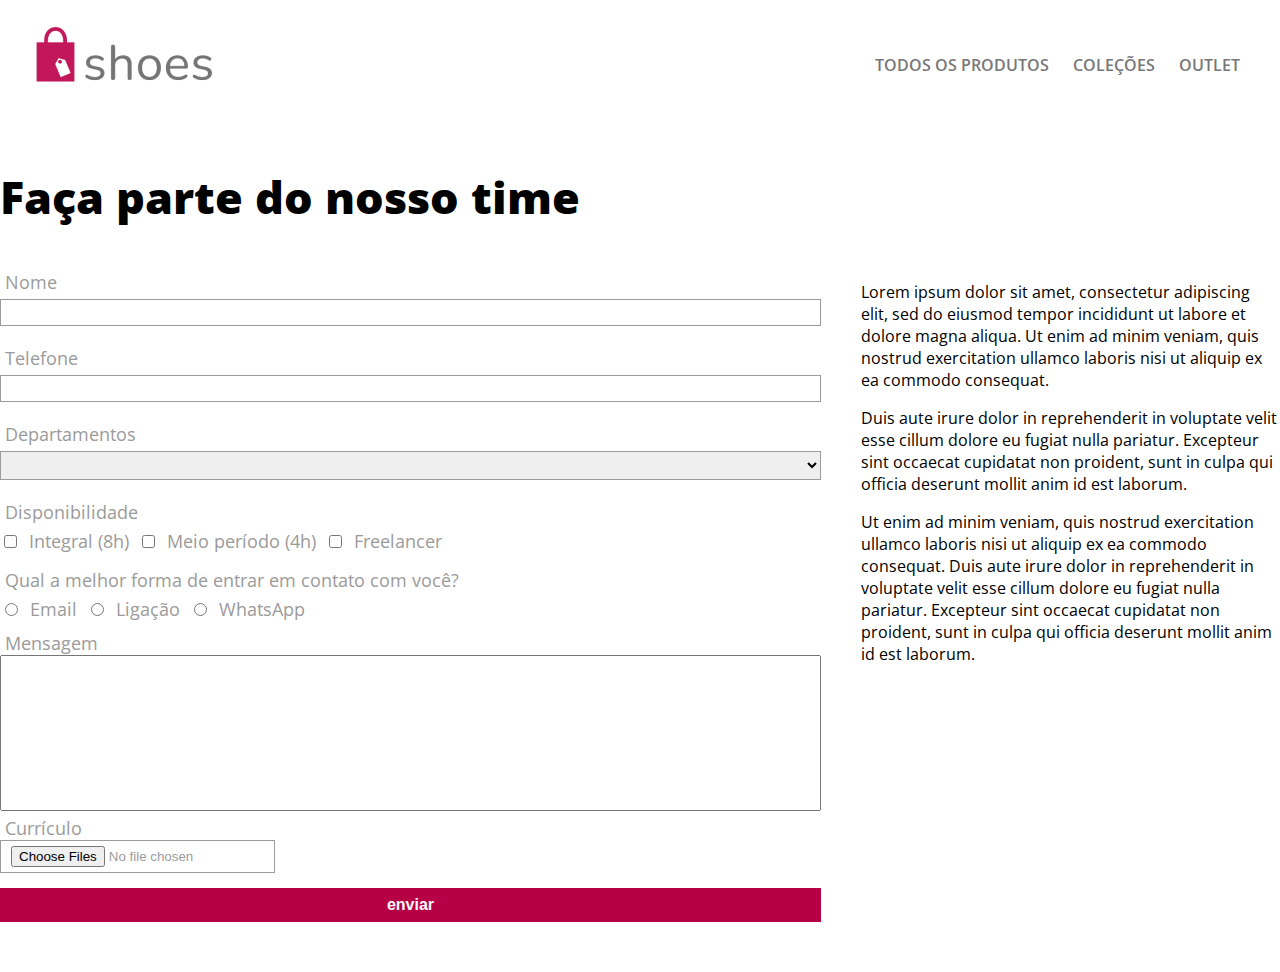
==== time.html @ a19d1a18 "first commit" ====
<!DOCTYPE html>
<html lang="en">
  <head>
    <meta charset="UTF-8" />
    <meta http-equiv="X-UA-Compatible" content="IE=edge" />
    <meta name="viewport" content="width=device-width, initial-scale=1.0" />
    <link rel="stylesheet" href="css/style.css" />
    <link rel="preconnect" href="https://fonts.gstatic.com" />
    <link
      href="https://fonts.googleapis.com/css2?family=Open+Sans:wght@400;600;800&display=swap"
      rel="stylesheet"
    />
    <title>Faça parte do nosso time</title>
  </head>
  <body>
    <header class="container">
      <a href="index.html"><img src="./img/logo-color.png" alt="Logo" /></a>
      <nav>
        <a href="#" class="nav-link">Todos os produtos</a>
        <a href="#" class="nav-link">Coleções</a>
        <a href="#" class="nav-link">Outlet</a>
      </nav>
    </header>
    <main class="container">
      <section>
        <h2 class="contact-heading">Faça parte do nosso time</h2>
        <div class="contato">
          <form action="">
            <label for="nome">Nome</label>
            <input type="text" name="nome" id="nome" />
            <label for="fone">Telefone</label>
            <input type="tel" id="fone" name="fone" pattern="[0-9]{2}-[0-9]{5}-[0-9]{4}">

            <label for="departamentos">Departamentos</label>
            <select name="departamentos" id="departamentos">
              <option selected disabled></option>
              <option value="tecnologia">Tecnologia</option>
              <option value="design">Design</option>
              <option value="rh">Recursos Humanos</option>
            </select>

            <label>Disponibilidade</label>
            <div class="options">
              <input type="checkbox" name="disponibilidade" id="opcao-integral">
              <label for="opcao-integral">Integral (8h)</label>
              <input type="checkbox" name="disponibilidade" id="opcao-meio">
              <label for="opcao-meio">Meio período (4h)</label>
              <input type="checkbox" name="disponibilidade" id="opcao-freelancer">
              <label for="opcao-freelancer">Freelancer</label>
            </div>

            <label>Qual a melhor forma de entrar em contato com você?</label>
            <div class="options">
              <input type="radio" id="email" name="contato" value="email">
              <label for="email">Email</label>
              <input type="radio" id="ligacao" name="contato" value="ligacao">
              <label for="no">Ligação</label>
              <input type="radio" id="whats" name="movies" value="whats">
              <label for="no">WhatsApp</label>
            </div>

            <div>
            <label for="mensagem">Mensagem</label><br>
            <textarea name="mensagem" id="mensagem" cols="100" rows="10"></textarea>
            </div>

            <div>
            <label>Currículo</label><br>
            <input type="file" name="curriculo" id="curriculo" accept=".pdf" multiple>
            </div>

            <button type="submit">enviar</button>

          </form>
          <article>
            <p>
              Lorem ipsum dolor sit amet, consectetur adipiscing elit, sed do
              eiusmod tempor incididunt ut labore et dolore magna aliqua. Ut
              enim ad minim veniam, quis nostrud exercitation ullamco laboris
              nisi ut aliquip ex ea commodo consequat.
            </p>
            <p>
              Duis aute irure dolor in reprehenderit in voluptate velit esse
              cillum dolore eu fugiat nulla pariatur. Excepteur sint occaecat
              cupidatat non proident, sunt in culpa qui officia deserunt mollit
              anim id est laborum.
            </p>
            <p>
              Ut enim ad minim veniam, quis nostrud exercitation ullamco laboris
              nisi ut aliquip ex ea commodo consequat. Duis aute irure dolor in
              reprehenderit in voluptate velit esse cillum dolore eu fugiat
              nulla pariatur. Excepteur sint occaecat cupidatat non proident,
              sunt in culpa qui officia deserunt mollit anim id est laborum.
            </p>
          </article>
        </div>
      </section>
    </main>
    <footer></footer>
  </body>
</html>
---- css/style.css ----
* {
  box-sizing: border-box;
}

body {
  font-family: "Open Sans", sans-serif;
  margin: 0;
}

.container {
  width: 100%;
  max-width: 1280px;
  margin: 0 auto;
}

header {
  display: flex;
  align-items: center;
  justify-content: space-between;
  padding: 10px 20px;
}

.nav-link {
  color: #777;
  font-weight: 600;
  text-decoration: none;
  text-transform: uppercase;
  padding-right: 20px;
}

.banner {
  background-image: url(../img/banner.png);
  height: 235px;
}

h2 {
  font-weight: 800;
  font-size: 45px;
}

.encontre-seu-estilo {
  text-align: center;
}

.featured {
  display: flex;
  align-items: center;
  justify-content: space-evenly;
  margin-bottom: 80px;
  text-align: center;
}

.off-30 {
  background-color: #c2185b;
  height: 100%;
  max-height: 662px;
  padding-bottom: 40px;
  text-align: center;
}

.promo-shoe {
  margin: 20px 0 0 7px;
}

.price {
    margin: 0 0 25px 7px;
}

.off-30 {
    margin-top: 25px;
}

.off-30 h2 {
  padding-top: 40px;
  color: #fafafa;
}

.promo {
  display: flex;
  justify-content: space-evenly;
  padding-bottom: 50px;
}

.promo-item {
  background-color: #fafafa;
  text-align: left;
}

.promo-item p {
  background-color: #fafafa;
  text-align: left;
}

.promo-shoe {
  text-transform: uppercase;
  font-weight: 600;
}

.detalhes-sandalia {
  display: flex;
  padding: 50px 0;
  margin-top: 30px;
  max-height: 1080px;
  justify-content: center;
}

.coluna {
  display: flex;
  flex-direction: column;
  align-items: flex-start;
  text-align: left;
  width: 600px;
  justify-content: flex-end;
}

.coluna h2 {
  text-transform: uppercase;
  font-weight: 600;
  margin-bottom: 10px;
  width: 100%;
}

.coluna img {
  width: 100%;
  max-width: 513px;
}

.coluna-2 {
  align-self: flex-end;
}

.button {
  display: flex;
  background-color: #c2185b;
  width: 403px;
  height: 99px;
  font-size: 39px;
  color: #fff;
  align-items: center;
  justify-content: center;
  margin-bottom: 40px;
  cursor: pointer;
}

.contact-header {
  font-size: 40px;
  font-weight: 600;
  color: #575757;
}

.contato {
  display: flex;
}

form, article {
  flex: 1;
}

form {
  display: flex;
  flex-direction: column;
  margin-right: 40px;
  color: #9b9b9b
}

input,
select {
  margin-bottom: 15px;
  padding: 5px 10px;
  border: solid 1px #9b9b9b;
}

label {
  font-size: 18px;
  margin: 5px;
}

textarea {
  resize: none;
}

button {
  padding: 8px;
  background-color: #b60046;
  color: #fafafa;
  font-size: 16px;
  font-weight: 600;
  border: none;
  cursor: pointer;
}

footer {
  margin-bottom: 50px;
}
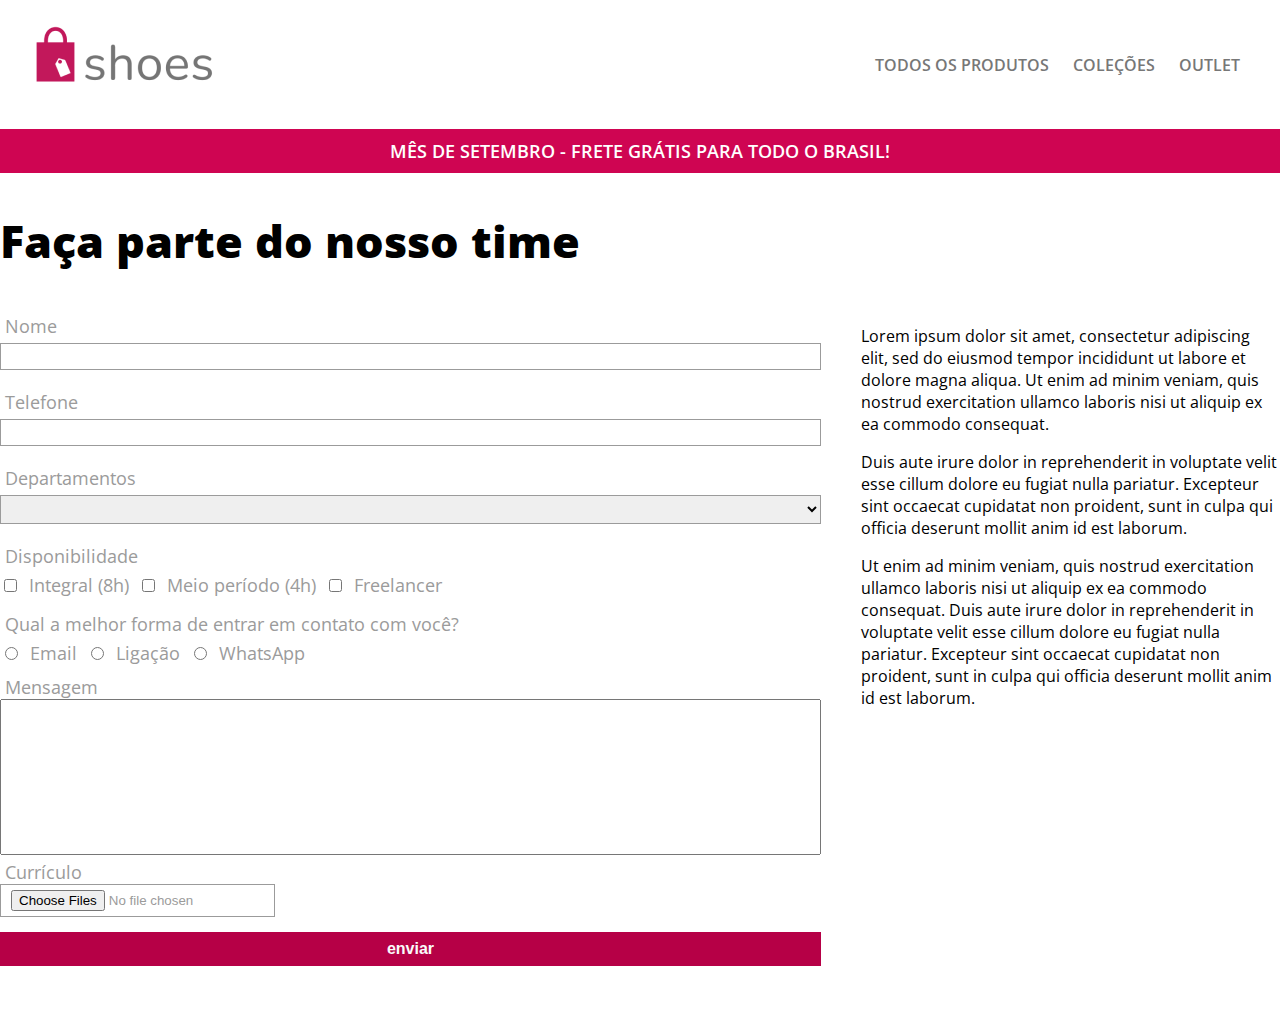
==== commit 016d208e: "adicionado o banner" ====
--- a/time.html
+++ b/time.html
@@ -22,6 +22,9 @@
       </nav>
     </header>
     <main class="container">
+      <div class="frete-gratis">
+        <span>mês de setembro - frete grátis para todo o brasil!</span>
+      </div>
       <section>
         <h2 class="contact-heading">Faça parte do nosso time</h2>
         <div class="contato">
--- a/css/style.css
+++ b/css/style.css
@@ -189,6 +189,16 @@
   cursor: pointer;
 }
 
+.frete-gratis {
+  background-color: #cf0552;
+  color: #FFF;
+  text-transform: uppercase;
+  font-size: 18px;
+  padding: 10px;
+  text-align: center;
+  font-weight: 600;
+}
+
 footer {
   margin-bottom: 50px;
 }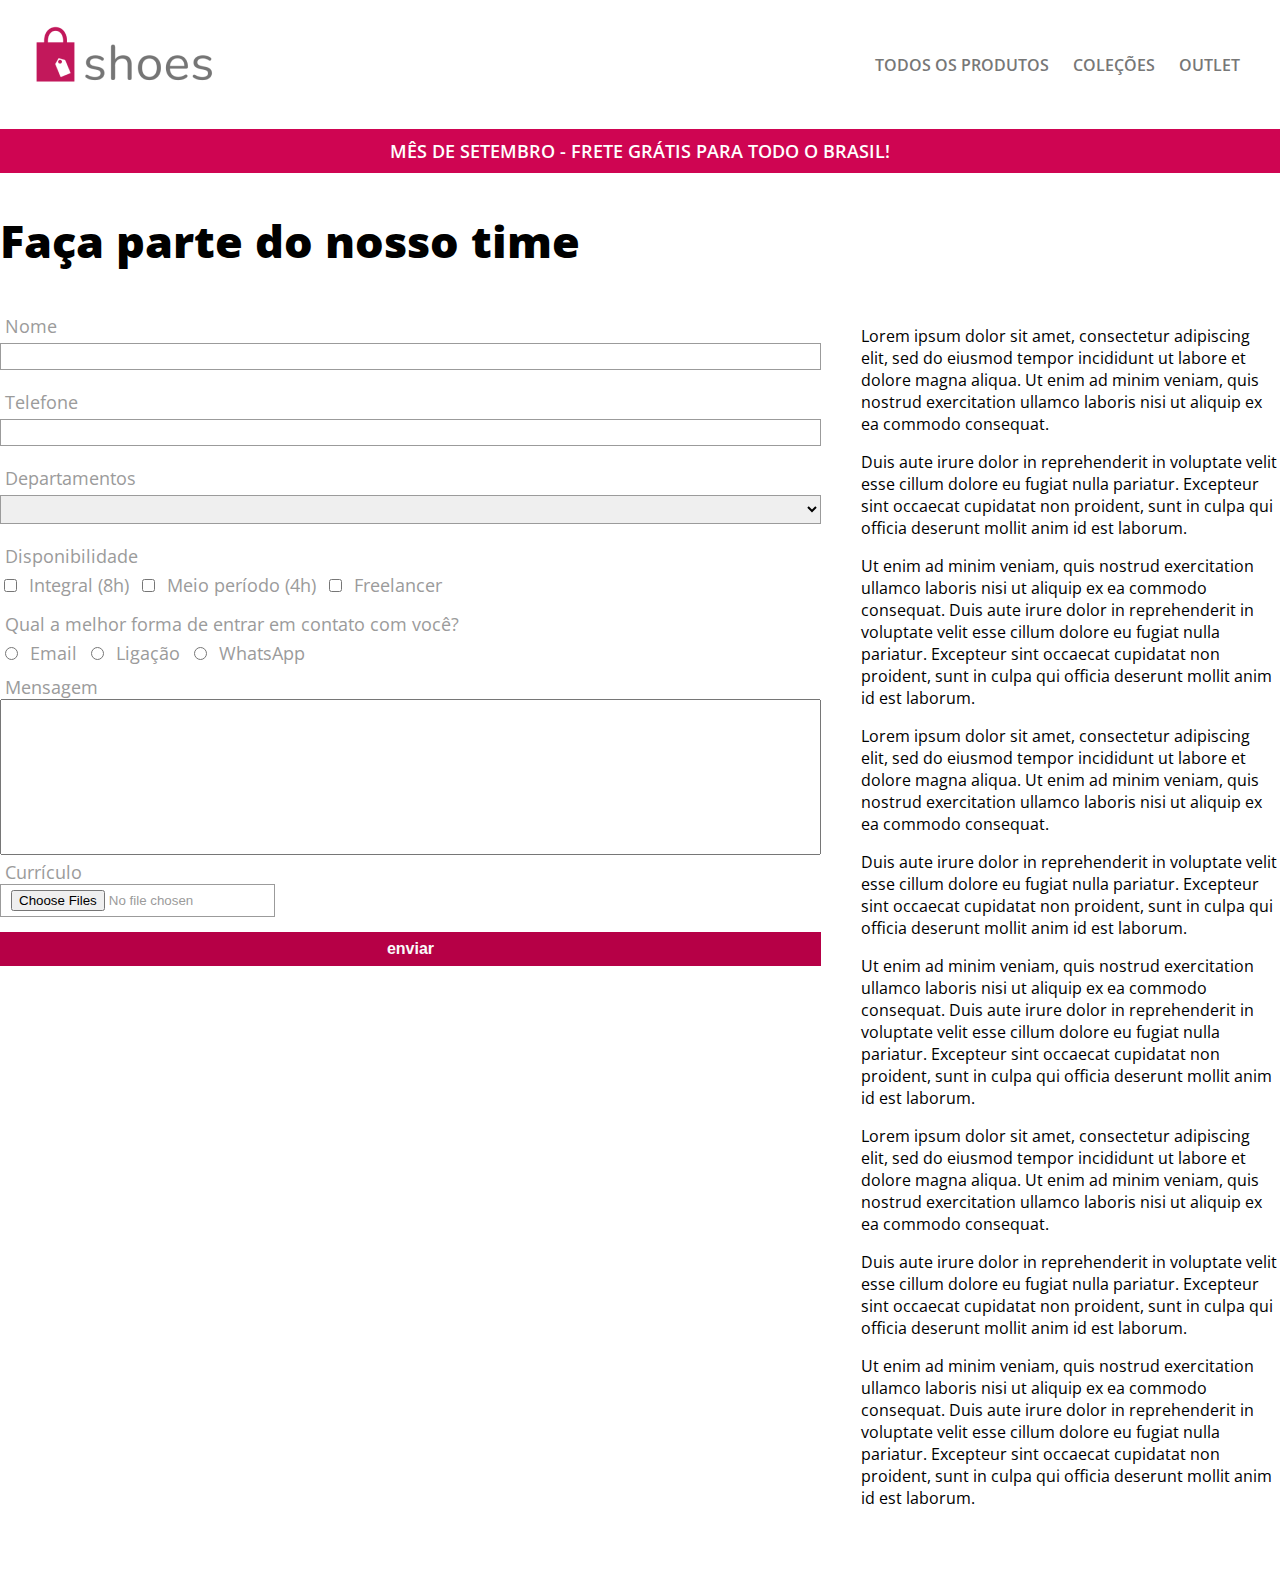
==== commit 9c3e0052: "feat: adicionar fixado ao topo" ====
--- a/time.html
+++ b/time.html
@@ -95,6 +95,44 @@
               nulla pariatur. Excepteur sint occaecat cupidatat non proident,
               sunt in culpa qui officia deserunt mollit anim id est laborum.
             </p>
+            <p>
+              Lorem ipsum dolor sit amet, consectetur adipiscing elit, sed do
+              eiusmod tempor incididunt ut labore et dolore magna aliqua. Ut
+              enim ad minim veniam, quis nostrud exercitation ullamco laboris
+              nisi ut aliquip ex ea commodo consequat.
+            </p>
+            <p>
+              Duis aute irure dolor in reprehenderit in voluptate velit esse
+              cillum dolore eu fugiat nulla pariatur. Excepteur sint occaecat
+              cupidatat non proident, sunt in culpa qui officia deserunt mollit
+              anim id est laborum.
+            </p>
+            <p>
+              Ut enim ad minim veniam, quis nostrud exercitation ullamco laboris
+              nisi ut aliquip ex ea commodo consequat. Duis aute irure dolor in
+              reprehenderit in voluptate velit esse cillum dolore eu fugiat
+              nulla pariatur. Excepteur sint occaecat cupidatat non proident,
+              sunt in culpa qui officia deserunt mollit anim id est laborum.
+            </p>
+            <p>
+              Lorem ipsum dolor sit amet, consectetur adipiscing elit, sed do
+              eiusmod tempor incididunt ut labore et dolore magna aliqua. Ut
+              enim ad minim veniam, quis nostrud exercitation ullamco laboris
+              nisi ut aliquip ex ea commodo consequat.
+            </p>
+            <p>
+              Duis aute irure dolor in reprehenderit in voluptate velit esse
+              cillum dolore eu fugiat nulla pariatur. Excepteur sint occaecat
+              cupidatat non proident, sunt in culpa qui officia deserunt mollit
+              anim id est laborum.
+            </p>
+            <p>
+              Ut enim ad minim veniam, quis nostrud exercitation ullamco laboris
+              nisi ut aliquip ex ea commodo consequat. Duis aute irure dolor in
+              reprehenderit in voluptate velit esse cillum dolore eu fugiat
+              nulla pariatur. Excepteur sint occaecat cupidatat non proident,
+              sunt in culpa qui officia deserunt mollit anim id est laborum.
+            </p>
           </article>
         </div>
       </section>
--- a/css/style.css
+++ b/css/style.css
@@ -197,6 +197,8 @@
   padding: 10px;
   text-align: center;
   font-weight: 600;
+  position: sticky;
+  top: 0;
 }
 
 footer {
